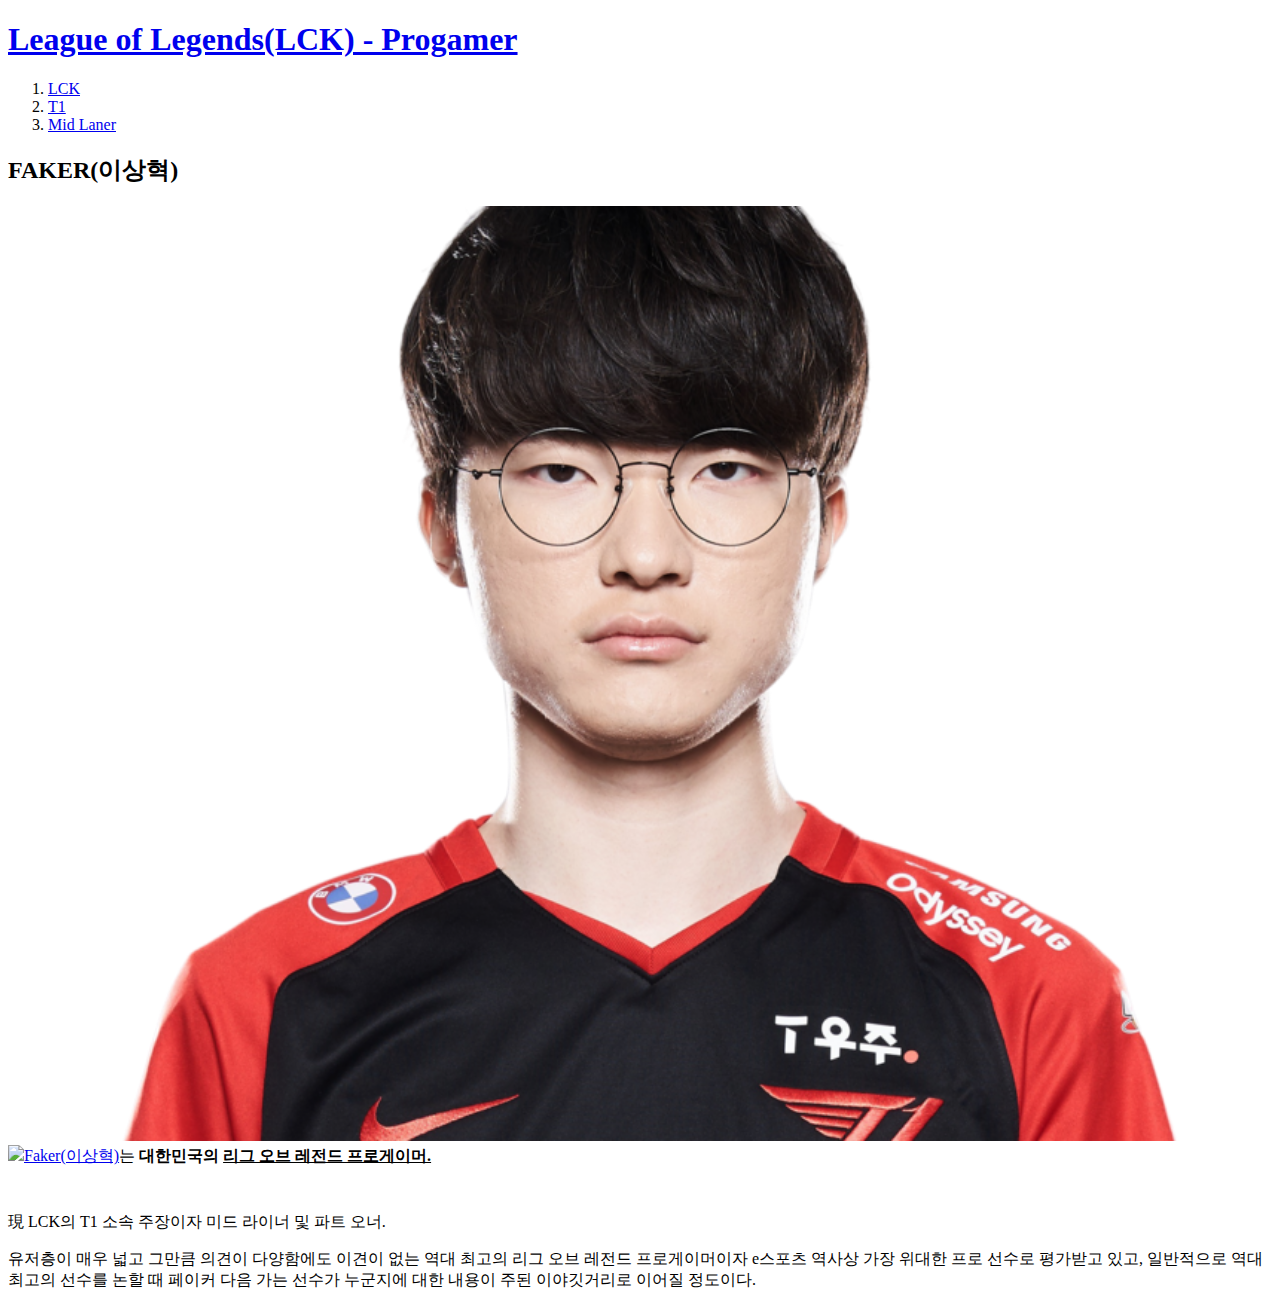
==== 1.html @ 8b537891 "처음 웹사이트 완성" ====
<!doctype html>
<html>
<head>
<title>League of Legends - Progamer</title>
<meta charset="utf-8">
</head>
<body>
  <h1><a href="index.html">League of Legends(LCK) - Progamer</a></h1>
  <ol>
    <li><a href="1.html" title="League of Legends Champions Korea" target="_blank">LCK</a></li>
    <li><a href="2.html" title="T1 롤 프로게임단" target="_blank">T1</a></li>
    <li><a href="3.html" title="미드라이너" target="_blank">Mid Laner</a></li>
  </ol>
  <h2>FAKER(이상혁)</h2>
  <img src="coding.png" width="100%">
  <img src="https://w.namu.la/s/[base64]" width="100%"
  <p><a href="https://namu.wiki/w/%EC%9D%B4%EC%83%81%ED%98%81" title="이상혁" target="_blank">Faker(이상혁)</a>는 <strong>대한민국의 <u>리그 오브 레전드 프로게이머.</u></strong></p> <p style="margin-top:45px;">現 LCK의 T1 소속 주장이자 미드 라이너 및 파트 오너.</p><p>유저층이 매우 넓고 그만큼 의견이 다양함에도 이견이 없는 역대 최고의 리그 오브 레전드 프로게이머이자 e스포츠 역사상 가장 위대한 프로 선수로 평가받고 있고, 일반적으로 역대 최고의 선수를 논할 때 페이커 다음 가는 선수가 누군지에 대한 내용이 주된 이야깃거리로 이어질 정도이다.</p>
</body>
</html>
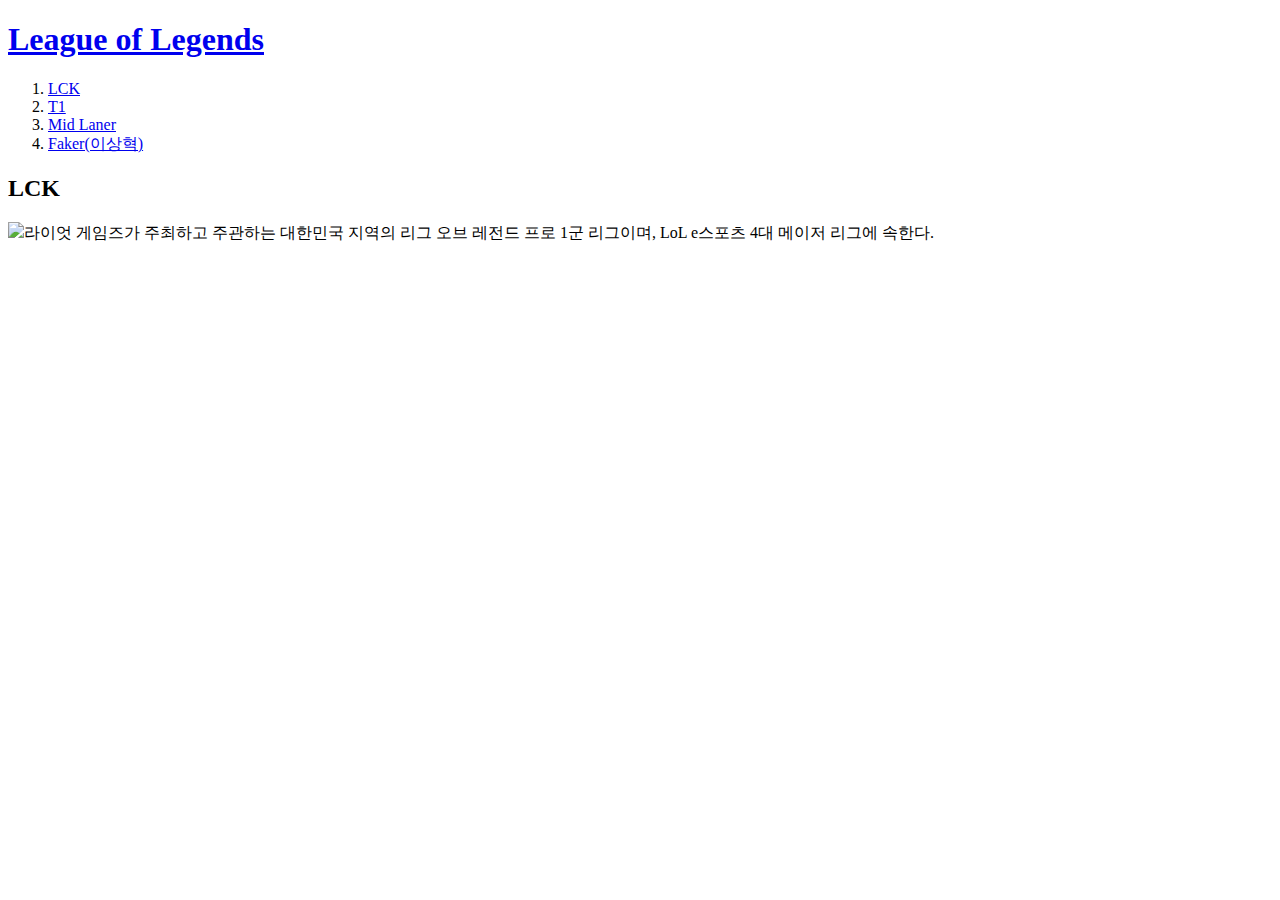
==== commit 2aa1dce5: "수정" ====
--- a/1.html
+++ b/1.html
@@ -1,19 +1,19 @@
 <!doctype html>
 <html>
 <head>
-<title>League of Legends - Progamer</title>
-<meta charset="utf-8">
+  <title>League of Legends</title>
+  <meta charset="utf-8">
 </head>
 <body>
-  <h1><a href="index.html">League of Legends(LCK) - Progamer</a></h1>
+  <h1><a href="index.html" title="League of Legends">League of Legends</a></h1>
   <ol>
-    <li><a href="1.html" title="League of Legends Champions Korea" target="_blank">LCK</a></li>
-    <li><a href="2.html" title="T1 롤 프로게임단" target="_blank">T1</a></li>
-    <li><a href="3.html" title="미드라이너" target="_blank">Mid Laner</a></li>
+    <li><a href="1.html" title="League of Legends Champions Korea">LCK</a></li>
+    <li><a href="2.html" title="T1 롤 프로게임단">T1</a></li>
+    <li><a href="3.html" title="미드라이너">Mid Laner</a></li>
+    <li><a href="4.html" title="Faker">Faker(이상혁)</a></li>
   </ol>
-  <h2>FAKER(이상혁)</h2>
-  <img src="coding.png" width="100%">
-  <img src="https://w.namu.la/s/[base64]" width="100%"
-  <p><a href="https://namu.wiki/w/%EC%9D%B4%EC%83%81%ED%98%81" title="이상혁" target="_blank">Faker(이상혁)</a>는 <strong>대한민국의 <u>리그 오브 레전드 프로게이머.</u></strong></p> <p style="margin-top:45px;">現 LCK의 T1 소속 주장이자 미드 라이너 및 파트 오너.</p><p>유저층이 매우 넓고 그만큼 의견이 다양함에도 이견이 없는 역대 최고의 리그 오브 레전드 프로게이머이자 e스포츠 역사상 가장 위대한 프로 선수로 평가받고 있고, 일반적으로 역대 최고의 선수를 논할 때 페이커 다음 가는 선수가 누군지에 대한 내용이 주된 이야깃거리로 이어질 정도이다.</p>
+  <h2>LCK</h2>
+  <img src="https://w.namu.la/s/2b19f7e322236d1a71f750a320d26708f4b4eda33723dc4dae4c6de71615c864f121d8a485b45613362ccf077dc212b9959801dfc756d586987e473d9d78010e8eeb3c767a1f3c1cfb0049c1f9c78bfa514f7b35d0fc202f3afd033d15f7178e" width="100%"
+  <p>라이엇 게임즈가 주최하고 주관하는 대한민국 지역의 리그 오브 레전드 프로 1군 리그이며, LoL e스포츠 4대 메이저 리그에 속한다.</P>
 </body>
 </html>
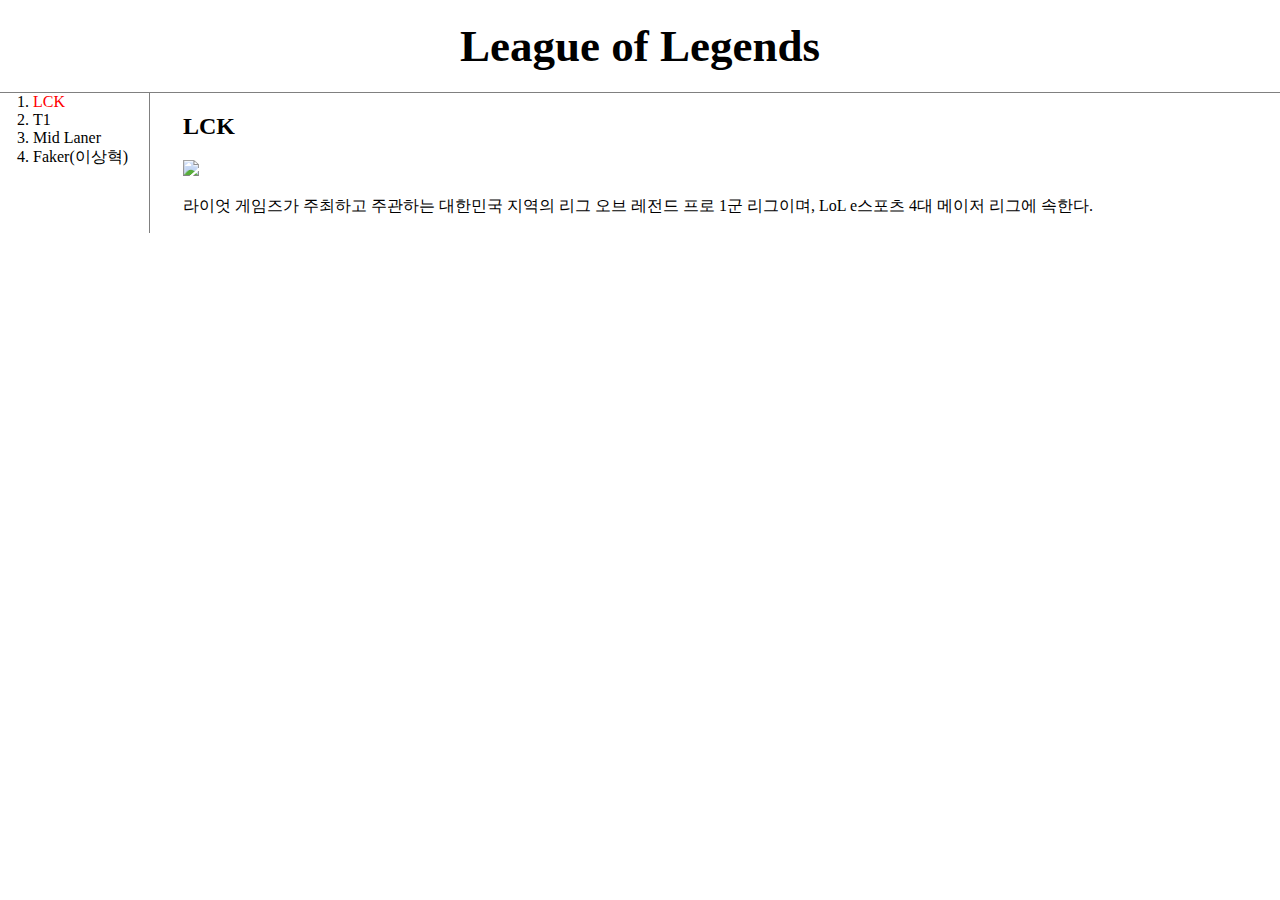
==== commit 1b931bd3: "html-css 적용 수정" ====
--- a/1.html
+++ b/1.html
@@ -1,19 +1,37 @@
 <!doctype html>
 <html>
 <head>
-  <title>League of Legends</title>
+  <title>League of Legends Champions Korea</title>
   <meta charset="utf-8">
+  <link rel="stylesheet" href="style.css">
 </head>
 <body>
   <h1><a href="index.html" title="League of Legends">League of Legends</a></h1>
+<div id="menu">
   <ol>
-    <li><a href="1.html" title="League of Legends Champions Korea">LCK</a></li>
+    <li><a href="1.html" title="League of Legends Champions Korea" style="color:red">LCK</a></li>
     <li><a href="2.html" title="T1 롤 프로게임단">T1</a></li>
     <li><a href="3.html" title="미드라이너">Mid Laner</a></li>
     <li><a href="4.html" title="Faker">Faker(이상혁)</a></li>
   </ol>
+  <div id="lol">
   <h2>LCK</h2>
-  <img src="https://w.namu.la/s/2b19f7e322236d1a71f750a320d26708f4b4eda33723dc4dae4c6de71615c864f121d8a485b45613362ccf077dc212b9959801dfc756d586987e473d9d78010e8eeb3c767a1f3c1cfb0049c1f9c78bfa514f7b35d0fc202f3afd033d15f7178e" width="100%"
+  <p><img src="https://w.namu.la/s/2b19f7e322236d1a71f750a320d26708f4b4eda33723dc4dae4c6de71615c864f121d8a485b45613362ccf077dc212b9959801dfc756d586987e473d9d78010e8eeb3c767a1f3c1cfb0049c1f9c78bfa514f7b35d0fc202f3afd033d15f7178e" width="50%"></P>
   <p>라이엇 게임즈가 주최하고 주관하는 대한민국 지역의 리그 오브 레전드 프로 1군 리그이며, LoL e스포츠 4대 메이저 리그에 속한다.</P>
+  </div>
+</div>
+    <!--Start of Tawk.to Script-->
+  <script type="text/javascript">
+  var Tawk_API=Tawk_API||{}, Tawk_LoadStart=new Date();
+  (function(){
+  var s1=document.createElement("script"),s0=document.getElementsByTagName("script")[0];
+  s1.async=true;
+  s1.src='https://embed.tawk.to/627100117b967b11798d8f3b/1g24mghj4';
+  s1.charset='UTF-8';
+  s1.setAttribute('crossorigin','*');
+  s0.parentNode.insertBefore(s1,s0);
+  })();
+  </script>
+  <!--End of Tawk.to Script-->
 </body>
 </html>
--- a/style.css
+++ b/style.css
@@ -0,0 +1,37 @@
+h1{
+  font-size: 45px;
+  border-bottom: 1px solid grey;
+  text-align: center;
+  margin: 0;
+  padding: 20px;
+}
+a{
+  color: black;
+  text-decoration: none;
+}
+#menu ol{
+  border-right: 1px solid grey;
+  margin: 0;
+  padding-left: 33px;
+}
+#menu{
+  display: grid;
+  grid-template-columns: 150px 1fr
+}
+#lol{
+  padding-left: 33px;
+}
+body{
+  margin: 0px;
+}
+@media(max-width: 800px){
+  h1{
+    border-bottom: none;
+  }
+  #menu ol{
+    border-right: none;
+  }
+  #menu{
+    display: block;
+  }
+}
